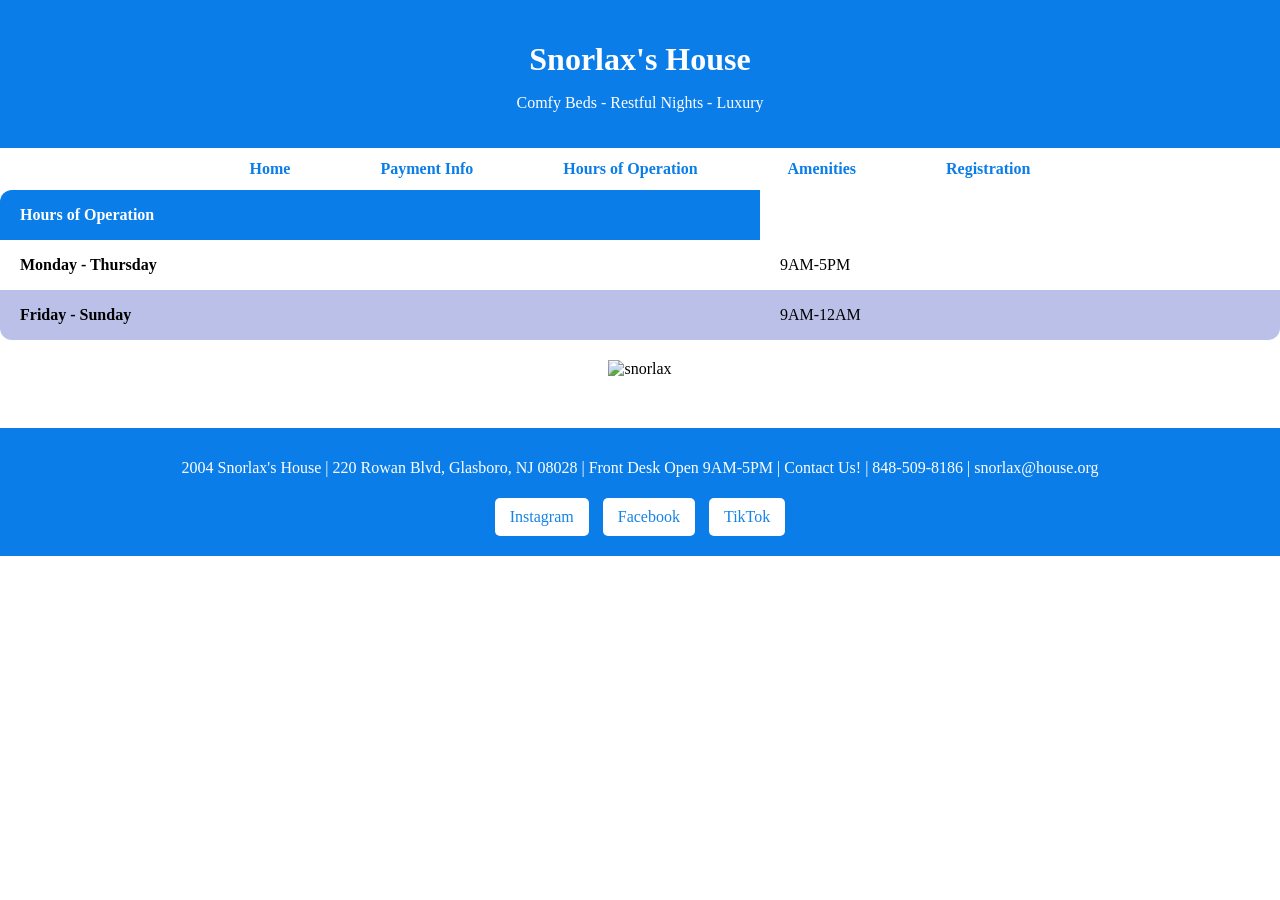
==== Snorlax Hours.html @ d592f6b4 "Add files via upload" ====
﻿<!DOCTYPE html>
<html lang="en">


<head>
    <title>Snorlax's House</title>
    <link rel="stylesheet" href="Home.css">


</head>


<body>
    <header>
        <!-- Sematic tag that can be referenced in css file -->
        <h1>Snorlax's House</h1>
        <p>Comfy Beds - Restful Nights - Luxury</p>
    </header>

</body>


<nav class="site-nav" aria-label="Primary">

    <ul>
        <li><a href="index.html" class="site-nav">Home</a></li>
        <li><a href="Snorlax Pay.html">Payment Info</a></li>
        <li><a href="Snorlax Hours.html">Hours of Operation</a></li>
        <li><a href="Snorlax Lists.html">Amenities</a></li>
        <li><a href="Snorlax Registration.html">Registration</a></li>

    </ul>
</nav>


<body>
    <table class="pricing">
        <thead>
            <tr>
                <th scope="col">Hours of Operation</th>

            </tr>
        </thead>
        <tbody>
            <tr>
                <th scope="row">Monday - Thursday</th>
                <td>9AM-5PM</td>
            </tr>
            <tr>
                <th scope="row">Friday - Sunday</th>
                <td>9AM-12AM</td>
            </tr>
        </tbody>
    </table>
</body>


<main>
    <img src="Snorlax369.jpg" alt="snorlax">

</main>


<footer>
    <!-- Sematic tag that can be referenced in css file -->
    <p>
        2004 Snorlax's House |
        220 Rowan Blvd, Glasboro, NJ 08028 |
        Front Desk Open 9AM-5PM |
        Contact Us! |
        848-509-8186 |
        snorlax@house.org
    </p>
    <div class="social-buttons">
        <a href="https://www.instagram.com/" target="_blank">Instagram</a>
        <a href="https://www.facebook.com/" target="_blank">Facebook</a>
        <a href="https://www.tiktok.com/" target="_blank">TikTok</a>
    </div>
</footer>


</html>
---- Home.css ----
/* =========================
   HEADER
   ========================= */

   header {
    background-color: #0a7de9;
    color: white;
    text-align: center;
    padding: 20px;
  }
  
  h1 {
    margin-bottom: 5px;
  }
  
  
  /* =========================
     GENERAL PAGE
     ========================= */
  
  body {
    background-color: #ffffff;
    margin: 0;
  }
  
  main {
    text-align: center;
    padding: 20px;
  }
  
  
  /* =========================
     NAVIGATION
     ========================= */
  
  .site-nav ul {
    display: flex;
    justify-content: center;
    gap: 50px;
    list-style: none;
    padding: 0;
    margin: 0;
  }
  
  .site-nav a {
    display: block;
    padding: 12px 20px;
    text-align: center;
    border-radius: 999px;
    text-decoration: none;
    color: #0a7de9;
    font-weight: 600;
  }
  
  .site-nav a:hover,
  .site-nav a.active {
    background-color: #0a7de9;
    color: white;
  }
  
  
  /* =========================
     VIDEO AND GOOGLE MAP
     ========================= */
  
  .media-container {
    display: flex;
    justify-content: center;
    margin-top: 30px;
  }
  
  
  /* =========================
     LISTS / FLEXBOX
     ========================= */
  
  .list-container {
    display: flex;
    justify-content: center;
    gap: 40px;
  }
  
  .list-column {
    background-color: #0a7de9;
    width: 220px;
    padding: 20px;
    border-radius: 10px;
  }
  
  .list-column h3 {
    margin-top: 0;
  }
  
  .list-column ul {
    text-align: left;
  }
  
  
  /* =========================
     PRICING TABLE
     ========================= */
  
  .pricing {
    width: 100%;
    border-collapse: collapse;
    background: #fff;
    border-radius: 12px;
    overflow: hidden;
  }
  
  .pricing th,
  .pricing td {
    padding: 16px 20px;
    text-align: left;
  }
  
  .pricing thead {
    background: #0a7de9;
    color: white;
  }
  
  .pricing tbody tr:nth-child(even) {
    background: #bac0e8;
  }
  
  
  /* =========================
     FOOTER
     ========================= */
  
  footer {
    background-color: #0a7de9;
    color: white;
    text-align: center;
    padding: 15px;
    margin-top: 30px;
  }
  
  
  /* =========================
     SOCIAL MEDIA BUTTONS
     ========================= */
  
  .social-buttons a {
    display: inline-block;
    margin: 5px;
    padding: 10px 15px;
    background-color: white;
    color: #1683e6;
    text-decoration: none;
    border-radius: 5px;
  }
  
  .social-buttons a:hover {
    background-color: #dddddd;
  }
  
  
  /* =========================
     REGISTRATION FORM
     ========================= */
  
  form {
    width: 500px;
    margin: auto;
    padding: 25px;
    background-color: #1683e6;
    border-radius: 10px;
  }
  
  form label {
    display: inline-block;
    width: 180px;
    text-align: right;
    margin-right: 10px;
  }
  
  form input,
  form textarea {
    padding: 8px;
    margin: 5px;
  }
  
  form input[type="submit"],
  form input[type="reset"] {
    background-color: white;
    border: none;
    padding: 10px 20px;
    margin: 10px;
    cursor: pointer;
  }
  
  
  /* =========================
     RESPONSIVE DESIGN
     ========================= */
  
  @media screen and (max-width: 600px) {
  
    /* Makes registration form fit on a phone */
    form {
      width: 90%;
      padding: 15px;
    }
  
    /* Moves form labels above the inputs */
    form label {
      display: block;
      width: auto;
      text-align: left;
      margin: 5px 0;
    }
  
    /* Makes form inputs fit the phone screen */
    form input,
    form textarea {
      width: 90%;
      box-sizing: border-box;
    }
  
    /* Stacks navigation buttons vertically on a phone */
    .site-nav ul {
      flex-direction: column;
      align-items: center;
      gap: 10px;
    }
  
  }
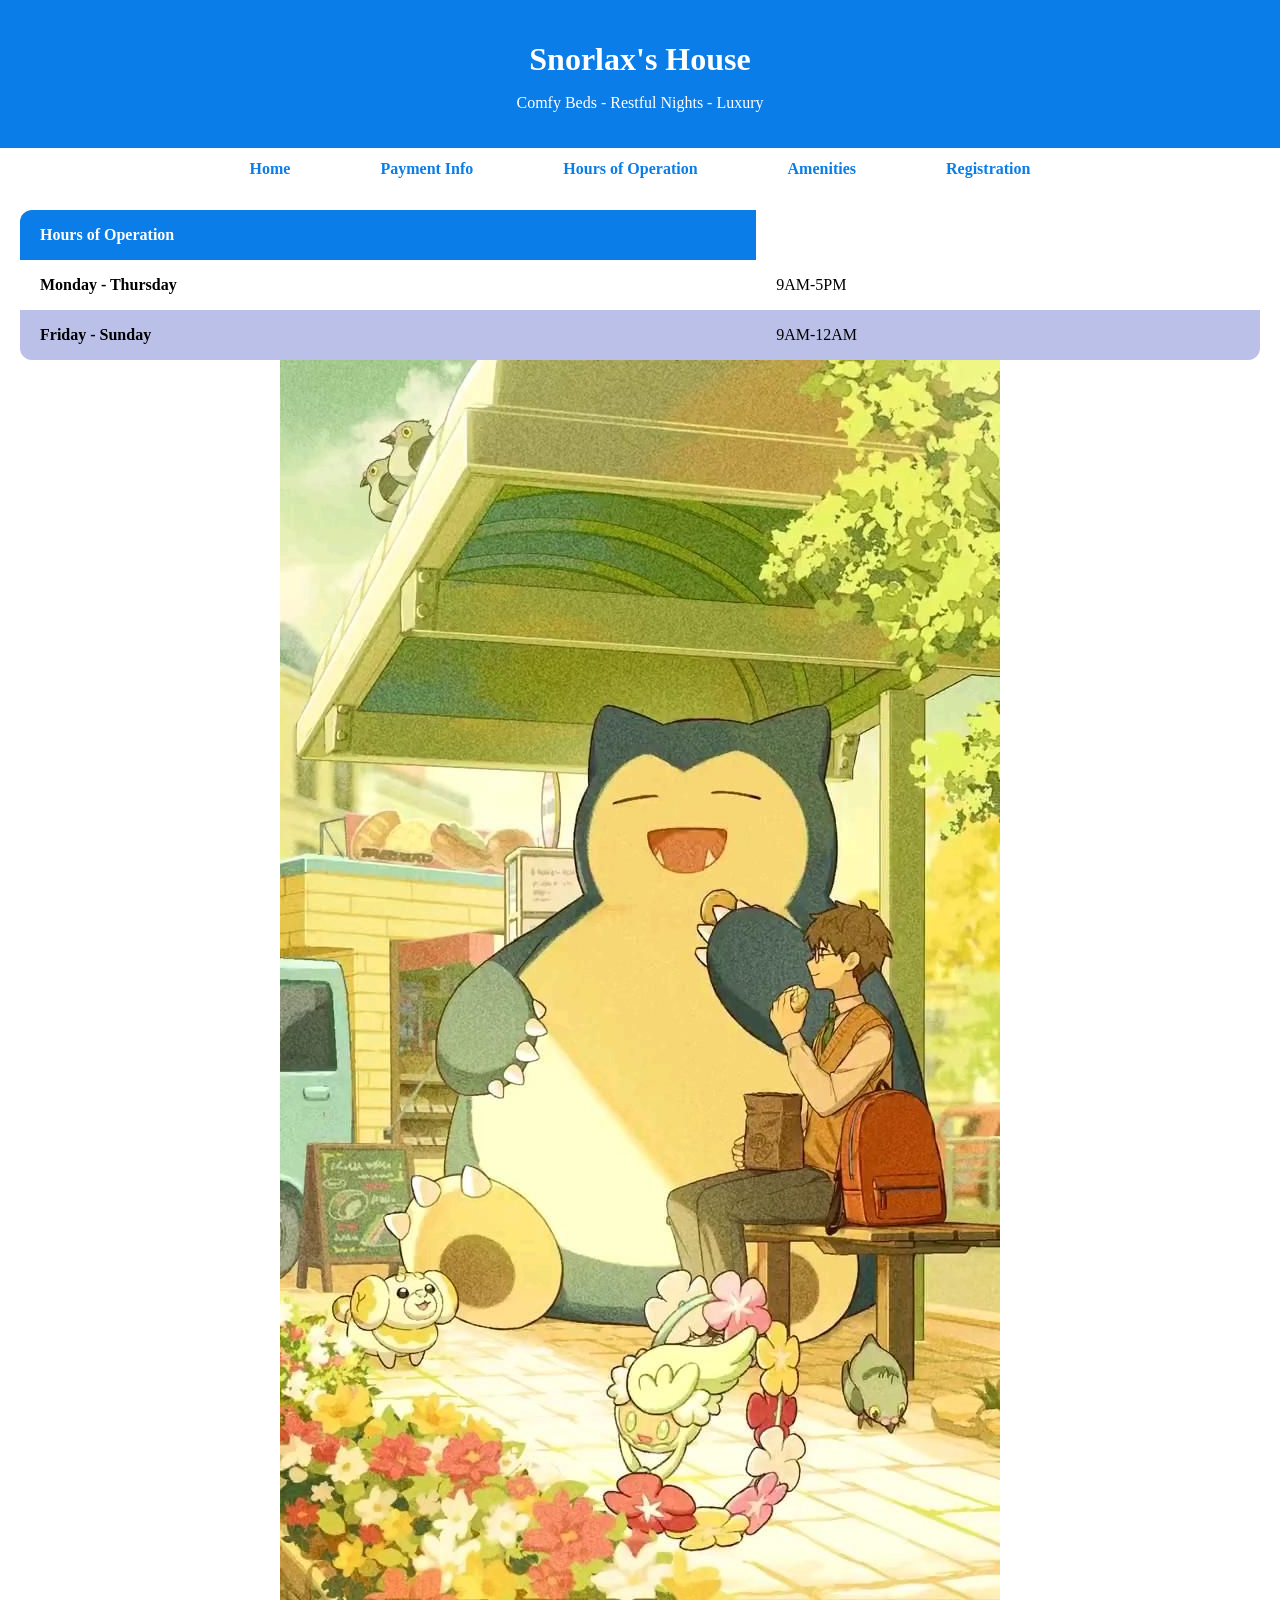
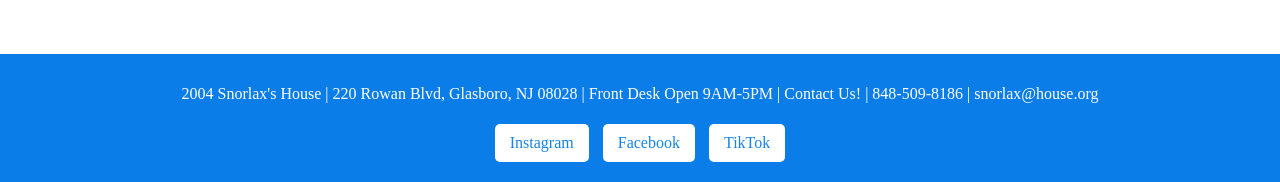
==== commit 65249837: "Add files via upload" ====
--- a/Snorlax Hours.html
+++ b/Snorlax Hours.html
@@ -1,82 +1,74 @@
 ﻿<!DOCTYPE html>
 <html lang="en">
-
 
 <head>
     <title>Snorlax's House</title>
     <link rel="stylesheet" href="Home.css">
-
-
 </head>
 
+<body>
 
-<body>
     <header>
-        <!-- Sematic tag that can be referenced in css file -->
         <h1>Snorlax's House</h1>
         <p>Comfy Beds - Restful Nights - Luxury</p>
     </header>
 
-</body>
+
+    <nav class="site-nav" aria-label="Primary">
+        <ul>
+            <li><a href="index.html">Home</a></li>
+            <li><a href="Snorlax Pay.html">Payment Info</a></li>
+            <li><a href="Snorlax Hours.html">Hours of Operation</a></li>
+            <li><a href="Snorlax Lists.html">Amenities</a></li>
+            <li><a href="Snorlax Registration.html">Registration</a></li>
+        </ul>
+    </nav>
 
 
-<nav class="site-nav" aria-label="Primary">
+    <main>
 
-    <ul>
-        <li><a href="index.html" class="site-nav">Home</a></li>
-        <li><a href="Snorlax Pay.html">Payment Info</a></li>
-        <li><a href="Snorlax Hours.html">Hours of Operation</a></li>
-        <li><a href="Snorlax Lists.html">Amenities</a></li>
-        <li><a href="Snorlax Registration.html">Registration</a></li>
+        <table class="pricing">
+            <thead>
+                <tr>
+                    <th scope="col">Hours of Operation</th>
+                </tr>
+            </thead>
 
-    </ul>
-</nav>
+            <tbody>
+                <tr>
+                    <th scope="row">Monday - Thursday</th>
+                    <td>9AM-5PM</td>
+                </tr>
+
+                <tr>
+                    <th scope="row">Friday - Sunday</th>
+                    <td>9AM-12AM</td>
+                </tr>
+            </tbody>
+        </table>
 
 
-<body>
-    <table class="pricing">
-        <thead>
-            <tr>
-                <th scope="col">Hours of Operation</th>
+        <img src="snorlax369.jpg" alt="snorlax">
 
-            </tr>
-        </thead>
-        <tbody>
-            <tr>
-                <th scope="row">Monday - Thursday</th>
-                <td>9AM-5PM</td>
-            </tr>
-            <tr>
-                <th scope="row">Friday - Sunday</th>
-                <td>9AM-12AM</td>
-            </tr>
-        </tbody>
-    </table>
-</body>
+    </main>
 
 
-<main>
-    <img src="Snorlax369.jpg" alt="snorlax">
+    <footer>
+        <p>
+            2004 Snorlax's House |
+            220 Rowan Blvd, Glasboro, NJ 08028 |
+            Front Desk Open 9AM-5PM |
+            Contact Us! |
+            848-509-8186 |
+            snorlax@house.org
+        </p>
 
-</main>
+        <div class="social-buttons">
+            <a href="https://www.instagram.com/" target="_blank">Instagram</a>
+            <a href="https://www.facebook.com/" target="_blank">Facebook</a>
+            <a href="https://www.tiktok.com/" target="_blank">TikTok</a>
+        </div>
+    </footer>
 
-
-<footer>
-    <!-- Sematic tag that can be referenced in css file -->
-    <p>
-        2004 Snorlax's House |
-        220 Rowan Blvd, Glasboro, NJ 08028 |
-        Front Desk Open 9AM-5PM |
-        Contact Us! |
-        848-509-8186 |
-        snorlax@house.org
-    </p>
-    <div class="social-buttons">
-        <a href="https://www.instagram.com/" target="_blank">Instagram</a>
-        <a href="https://www.facebook.com/" target="_blank">Facebook</a>
-        <a href="https://www.tiktok.com/" target="_blank">TikTok</a>
-    </div>
-</footer>
-
-
+</body>
 </html>
